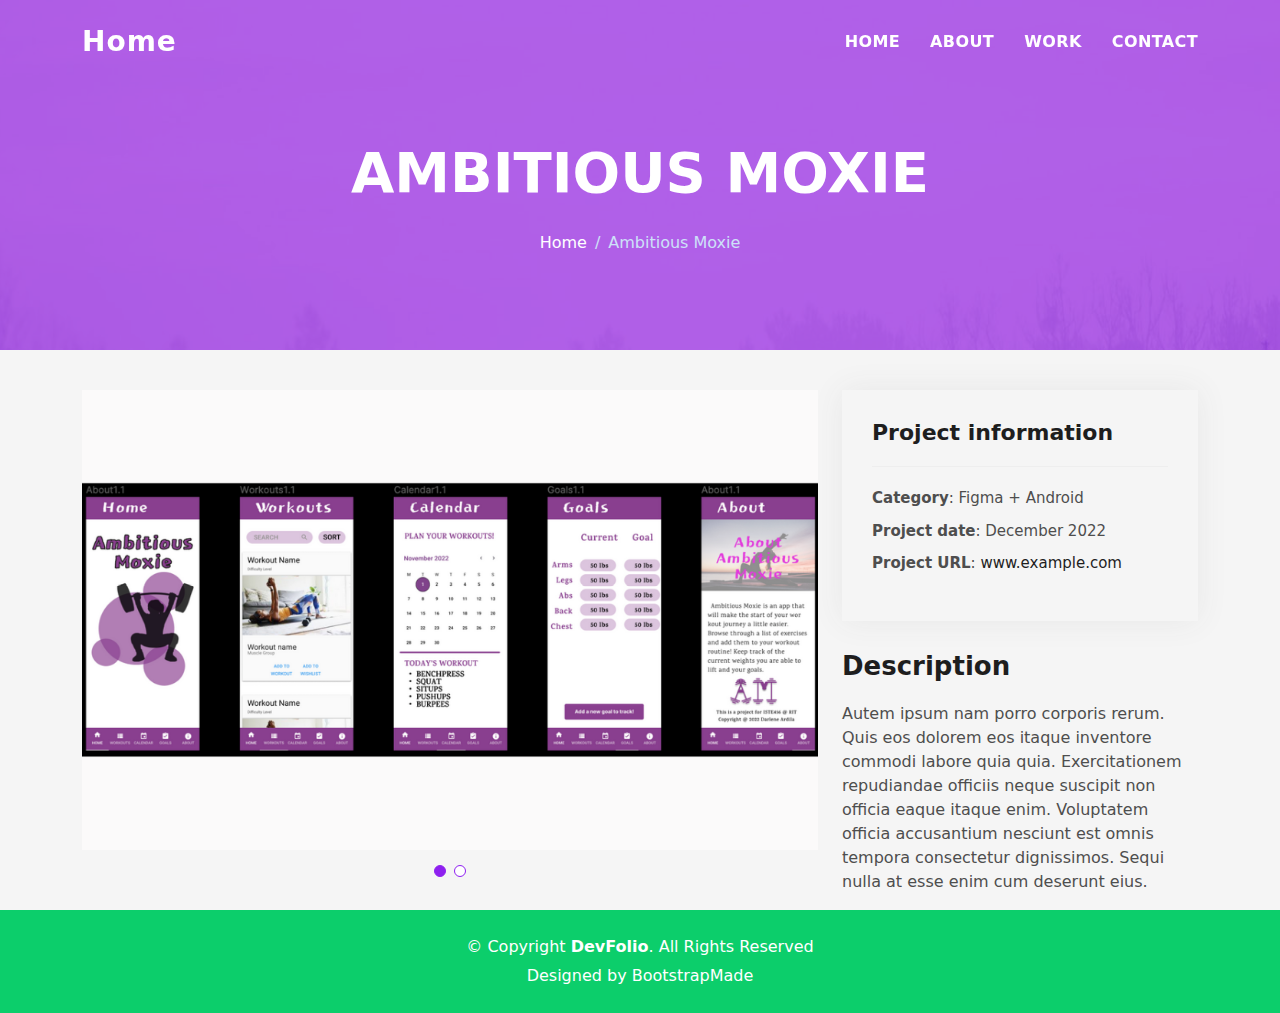
==== ambitiousMoxie.html @ 5d599fed "Added project images and fixed navigation." ====
<!DOCTYPE html>
<html lang="en">
  <head>
    <meta charset="utf-8" />
    <meta content="width=device-width, initial-scale=1.0" name="viewport" />

    <title>Ambitious Moxie</title>
    <meta content="" name="description" />
    <meta content="Figma, Jetpack Compose, Android" name="keywords" />

    <!-- Favicons -->
    <link href="assets/img/favicon.png" rel="icon" />
    <link href="assets/img/apple-touch-icon.png" rel="apple-touch-icon" />

    <!-- Vendor CSS Files -->
    <link
      href="assets/vendor/bootstrap/css/bootstrap.min.css"
      rel="stylesheet"
    />
    <link
      href="assets/vendor/bootstrap-icons/bootstrap-icons.css"
      rel="stylesheet"
    />
    <link
      href="assets/vendor/glightbox/css/glightbox.min.css"
      rel="stylesheet"
    />
    <link href="assets/vendor/swiper/swiper-bundle.min.css" rel="stylesheet" />

    <!-- Template Main CSS File -->
    <link href="assets/css/style.css" rel="stylesheet" />

    <!-- =======================================================
  * Template Name: DevFolio
  * Updated: Mar 10 2023 with Bootstrap v5.2.3
  * Template URL: https://bootstrapmade.com/devfolio-bootstrap-portfolio-html-template/
  * Author: BootstrapMade.com
  * License: https://bootstrapmade.com/license/
  ======================================================== -->
  </head>

  <body>
    <!-- ======= Header ======= -->
    <header id="header" class="fixed-top">
      <div class="container d-flex align-items-center justify-content-between">
        <h1 class="logo"><a href="index.html">Home</a></h1>
        <!-- Uncomment below if you prefer to use an image logo -->
        <!-- <a href="index.html" class="logo"><img src="assets/img/logo.png" alt="" class="img-fluid"></a>-->

        <nav id="navbar" class="navbar">
          <ul>
            <li>
              <a class="nav-link scrollto" href="index.html#hero">Home</a>
            </li>
            <li>
              <a class="nav-link scrollto" href="index.html#about">About</a>
            </li>
            <li>
              <a class="nav-link scrollto" href="index.html#work">Work</a>
            </li>
            <li>
              <a class="nav-link scrollto" href="index.html#contact">Contact</a>
            </li>
          </ul>
          <i class="bi bi-list mobile-nav-toggle"></i>
        </nav>
        <!-- .navbar -->
      </div>
    </header>
    <!-- End Header -->

    <div
      class="hero hero-single route bg-image"
      style="background-image: url(assets/img/overlay-bg.jpg)"
    >
      <div class="overlay-mf"></div>
      <div class="hero-content display-table">
        <div class="table-cell">
          <div class="container">
            <h2 class="hero-title mb-4">Ambitious Moxie</h2>
            <ol class="breadcrumb d-flex justify-content-center">
              <li class="breadcrumb-item">
                <a href="#">Home</a>
              </li>
              <li class="breadcrumb-item active">Ambitious Moxie</li>
            </ol>
          </div>
        </div>
      </div>
    </div>

    <main id="main">
      <!-- ======= Portfolio Details Section ======= -->
      <section id="portfolio-details" class="portfolio-details">
        <div class="container">
          <div class="row gy-4">
            <div class="col-lg-8">
              <div class="portfolio-details-slider swiper">
                <div class="swiper-wrapper align-items-center">
                  <div class="swiper-slide">
                    <img
                      src="assets/img/projects/ambitiousMoxie/AM1.png"
                      alt="ambitiousMoxie screens"
                    />
                  </div>

                  <div class="swiper-slide">
                    <img
                      src="assets/img/projects/ambitiousMoxie/AM2.png"
                      alt="ambitiousMoxie graphics"
                    />
                  </div>
                </div>
                <div class="swiper-pagination"></div>
              </div>
            </div>

            <div class="col-lg-4">
              <div class="portfolio-info">
                <h3>Project information</h3>
                <ul>
                  <li><strong>Category</strong>: Figma + Android</li>
                  <li><strong>Project date</strong>: December 2022</li>
                  <li>
                    <strong>Project URL</strong>:
                    <a href="#">www.example.com</a>
                  </li>
                </ul>
              </div>
              <div class="portfolio-description">
                <h2>Description</h2>
                <p>
                  Autem ipsum nam porro corporis rerum. Quis eos dolorem eos
                  itaque inventore commodi labore quia quia. Exercitationem
                  repudiandae officiis neque suscipit non officia eaque itaque
                  enim. Voluptatem officia accusantium nesciunt est omnis
                  tempora consectetur dignissimos. Sequi nulla at esse enim cum
                  deserunt eius.
                </p>
              </div>
            </div>
          </div>
        </div>
      </section>
      <!-- End Portfolio Details Section -->
    </main>
    <!-- End #main -->

    <!-- ======= Footer ======= -->
    <footer>
      <div class="container">
        <div class="row">
          <div class="col-sm-12">
            <div class="copyright-box">
              <p class="copyright">
                &copy; Copyright <strong>DevFolio</strong>. All Rights Reserved
              </p>
              <div class="credits">
                <!--
              All the links in the footer should remain intact.
              You can delete the links only if you purchased the pro version.
              Licensing information: https://bootstrapmade.com/license/
              Purchase the pro version with working PHP/AJAX contact form: https://bootstrapmade.com/buy/?theme=DevFolio
            -->
                Designed by
                <a href="https://bootstrapmade.com/">BootstrapMade</a>
              </div>
            </div>
          </div>
        </div>
      </div>
    </footer>
    <!-- End  Footer -->

    <div id="preloader"></div>
    <a
      href="#"
      class="back-to-top d-flex align-items-center justify-content-center"
      ><i class="bi bi-arrow-up-short"></i
    ></a>

    <!-- Vendor JS Files -->
    <script src="assets/vendor/purecounter/purecounter_vanilla.js"></script>
    <script src="assets/vendor/bootstrap/js/bootstrap.bundle.min.js"></script>
    <script src="assets/vendor/glightbox/js/glightbox.min.js"></script>
    <script src="assets/vendor/swiper/swiper-bundle.min.js"></script>
    <script src="assets/vendor/typed.js/typed.min.js"></script>
    <script src="assets/vendor/php-email-form/validate.js"></script>

    <!-- Template Main JS File -->
    <script src="assets/js/main.js"></script>
  </body>
</html>
---- assets/css/style.css ----
/**
* Template Name: DevFolio
* Updated: Mar 10 2023 with Bootstrap v5.2.3
* Template URL: https://bootstrapmade.com/devfolio-bootstrap-portfolio-html-template/
* Author: BootstrapMade.com
* License: https://bootstrapmade.com/license/
*/

/*--------------------------------------------------------------
# General
Colors: 
8789c0
ff299c
c2cae8
000500
362417
--------------------------------------------------------------*/
body {
  background-color: #f5f5f5;
  color: #4e4e4e;
}

h1,
h2,
h3,
h4,
h5,
h6 {
  color: #1e1e1e;
}

a {
  color: #1e1e1e;
  text-decoration: none;
  transition: all 0.5s ease-in-out;
}

a:hover {
  color: #8E20EF;
  text-decoration: none;
  transition: all 0.5s ease-in-out;
}

.p-r {
  position: relative;
}

.color-a {
  text-decoration: none;
  color: #8E20EF;
}

.color-d {
  color: #f5f5f5;
}

.color-text-a {
  text-decoration: none;
  color: #4e4e4e;
}

.box-shadow,
.card-blog,
.work-box,
.service-box,
.paralax-mf {
  box-shadow: 0 13px 8px -10px rgba(0, 0, 0, 0.1);
}

.box-shadow-a,
.button:hover {
  text-decoration: none;
  box-shadow: 0 0 0 4px #cde1f8;
}

.display-5 {
  font-size: 2.5rem;
  font-weight: 300;
  line-height: 1.1;
}

.display-6 {
  font-size: 2rem;
  font-weight: 300;
  line-height: 1.1;
}

.avatar {
  width: 32px;
  height: 32px;
  margin-right: 4px;
  overflow: hidden;
}

.bg-image {
  background-repeat: no-repeat;
  background-attachment: fixed;
  background-size: cover;
  background-position: center center;
}

@media (max-width: 1024px) {
  .bg-image {
    background-attachment: scroll;
  }
}

.overlay-mf {
  background-color: #8E20EF;
}

.overlay-mf {
  position: absolute;
  top: 0;
  left: 0px;
  padding: 0;
  height: 100%;
  width: 100%;
  opacity: 0.7;
}

.paralax-mf {
  position: relative;
  padding: 8rem 0;
}

.display-table {
  width: 100%;
  height: 100%;
  display: table;
}

.table-cell {
  display: table-cell;
  vertical-align: middle;
}

/*--/ Sections /--*/
.sect-4 {
  padding: 4rem 0;
}

.sect-pt4 {
  padding-top: 4rem;
}

.sect-mt4 {
  margin-top: 4rem;
}

/*--/ Title s /--*/
.title-s {
  font-weight: 600;
  color: #1e1e1e;
  font-size: 1.1rem;
}

/*--/ Title A /--*/
.title-box {
  margin-bottom: 4rem;
}

.title-a {
  text-decoration: none;
  font-size: 3rem;
  font-weight: bold;
  text-transform: uppercase;
}

.subtitle-a {
  text-decoration: none;
  color: #4e4e4e;
}

.line-mf {
  width: 40px;
  height: 5px;
  background-color: #8E20EF;
  margin: 0 auto;
}

/*--/ Title Left /--*/
.title-box-2 {
  margin-bottom: 3rem;
}

.title-left {
  font-size: 2rem;
  position: relative;
}

.title-left:before {
  content: "";
  position: absolute;
  height: 3px;
  background-color: #8E20EF;
  width: 100px;
  bottom: -12px;
}

/*------/ Box /------*/
.box-pl2 {
  padding-left: 2rem;
}

.box-shadow-full {
  padding: 3rem 1.25rem;
  position: relative;
  background-color: #fff;
  margin-bottom: 3rem;
  z-index: 2;
  box-shadow: 0 1px 1px 0 rgba(0, 0, 0, 0.06), 0 2px 5px 0 rgba(0, 0, 0, 0.2);
}

@media (min-width: 768px) {
  .box-shadow-full {
    padding: 3rem;
  }
}

/*------/ Socials /------*/
.socials {
  padding: 1.5rem 0;
}

.socials ul li {
  display: inline-block;
}

.socials .ico-circle {
  height: 40px;
  width: 40px;
  font-size: 1.2rem;
  border-radius: 50%;
  line-height: 1.6;
  margin: 0 15px 0 0;
  box-shadow: 0 0 0 3px #8E20EF;
  transition: all 500ms ease;
}

.socials .ico-circle:hover {
  background-color: #8E20EF;
  color: #fff;
  box-shadow: 0 0 0 3px #cde1f8;
  transition: all 500ms ease;
}

/*------/ Ul resect /------*/
.ul-resect,
.widget-tags ul,
.widget-sidebar .list-sidebar,
.box-comments .list-comments,
.blog-wrapper .post-meta ul,
.list-ico,
.socials ul {
  list-style: none;
  padding-left: 0;
  margin-bottom: 0;
}

.list-ico {
  line-height: 2;
}

.list-ico span {
  color: #8E20EF;
  margin-right: 10px;
}

/*------/ Ico Circle /------*/
.ico-circle {
  height: 100px;
  width: 100px;
  font-size: 2rem;
  border-radius: 50%;
  line-height: 1.55;
  margin: 0 auto;
  text-align: center;
  box-shadow: 0 0 0 10px #8E20EF;
  display: block;
}

/*------/ Owl Carousel /------*/
.owl-theme .owl-dots {
  text-align: center;
  margin-top: 18px;
}

.owl-theme .owl-dots .owl-dot {
  display: inline-block;
}

.owl-theme .owl-dots .owl-dot span {
  width: 18px;
  height: 7px;
  margin: 5px 5px;
  background: #cde1f8;
  border: 0px solid #cde1f8;
  display: block;
  transition: all 0.6s ease-in-out;
  cursor: pointer;
}

.owl-theme .owl-dots .owl-dot:hover span {
  background-color: #cde1f8;
}

.owl-theme .owl-dots .owl-dot.active span {
  background-color: #1B1B1B;
  width: 25px;
}

/*--/ Scrolltop s /--*/
.scrolltop-mf {
  position: relative;
  display: none;
}

.scrolltop-mf span {
  z-index: 999;
  position: fixed;
  width: 42px;
  height: 42px;
  background-color: #8E20EF;
  opacity: 0.7;
  font-size: 1.6rem;
  line-height: 1.5;
  text-align: center;
  color: #fff;
  top: auto;
  left: auto;
  right: 30px;
  bottom: 50px;
  cursor: pointer;
  border-radius: 50%;
}

/*--------------------------------------------------------------
# Back to top button
--------------------------------------------------------------*/
.back-to-top {
  position: fixed;
  visibility: hidden;
  opacity: 0;
  right: 15px;
  bottom: 15px;
  z-index: 996;
  background: #8E20EF;
  width: 40px;
  height: 40px;
  border-radius: 50px;
  transition: all 0.4s;
}

.back-to-top i {
  font-size: 28px;
  color: #fff;
  line-height: 0;
}

.back-to-top:hover {
  background: #F2B7C6;
  color: #fff;
}

.back-to-top.active {
  visibility: visible;
  opacity: 1;
}

/*------/ Prelaoder /------*/
#preloader {
  position: fixed;
  top: 0;
  left: 0;
  right: 0;
  bottom: 0;
  z-index: 9999;
  overflow: hidden;
  background: #fff;
}

#preloader:before {
  content: "";
  position: fixed;
  top: calc(50% - 30px);
  left: calc(50% - 30px);
  border: 6px solid #f2f2f2;
  border-top: 6px solid #8E20EF;
  border-radius: 50%;
  width: 60px;
  height: 60px;
  animation: animate-preloader 1s linear infinite;
}

@keyframes animate-preloader {
  0% {
    transform: rotate(0deg);
  }

  100% {
    transform: rotate(360deg);
  }
}

/*------/ Button /------*/
.button {
  display: inline-block;
  padding: 0.3rem 0.6rem;
  text-align: center;
  vertical-align: middle;
  -webkit-user-select: none;
  -moz-user-select: none;
  user-select: none;
  font-size: 1rem;
  border-radius: 0.3rem;
  border: 1px solid transparent;
  transition: all 500ms ease;
  cursor: pointer;
}

.button:focus {
  outline: 0;
}

.button:hover {
  background-color: #0062d3;
  color: #fff;
  transition: all 500ms ease;
}

.button-a {
  text-decoration: none;
  background-color: #8E20EF;
  color: #fff;
  border-color: #cde1f8;
}

.button-big {
  padding: 0.9rem 2.3rem;
  font-size: 1.2rem;
}

.button-rouded {
  border-radius: 5rem;
}

.btn-lg {
  padding: 0.5rem 1rem;
  font-size: 1.25rem;
  line-height: 1.5;
  border-radius: 0.3rem;
}

/*--------------------------------------------------------------
# Header
--------------------------------------------------------------*/
#header {
  transition: all 0.5s;
  z-index: 997;
  padding: 20px 0;
}

#header .logo {
  font-size: 28px;
  margin: 0;
  padding: 0;
  font-weight: 600;
  letter-spacing: 1px;
}

#header .logo a {
  color: #fff;
}

#header .logo img {
  max-height: 40px;
}

#header.header-scrolled {
  background: rgba(0, 0, 0, 0.9);
  padding: 12px 0;
}

/*--------------------------------------------------------------
# Navigation Menu
--------------------------------------------------------------*/
/**
* Desktop Navigation 
*/
.navbar {
  padding: 0;
}

.navbar ul {
  margin: 0;
  padding: 0;
  display: flex;
  list-style: none;
  align-items: center;
}

.navbar li {
  position: relative;
}

.navbar>ul>li {
  white-space: nowrap;
  padding: 10px 0 10px 30px;
}

.navbar a,
.navbar a:focus {
  display: flex;
  align-items: center;
  justify-content: space-between;
  color: #fff;
  font-size: 16px;
  font-weight: 600;
  padding: 0;
  white-space: nowrap;
  transition: 0.3s;
  letter-spacing: 0.4px;
  position: relative;
  text-transform: uppercase;
}

.navbar a i,
.navbar a:focus i {
  font-size: 12px;
  line-height: 0;
  margin-left: 5px;
}

.navbar>ul>li>a:before {
  content: "";
  position: absolute;
  width: 100%;
  height: 2px;
  bottom: -6px;
  left: 0;
  width: 0;
  background-color: #fff;
  visibility: hidden;
  transition: all 0.3s ease-in-out 0s;
}

.navbar a:hover:before,
.navbar li:hover>a:before,
.navbar .active:before {
  visibility: visible;
  width: 80%;
}

.navbar a:hover,
.navbar .active,
.navbar .active:focus,
.navbar li:hover>a {
  color: #fff;
}

.navbar .dropdown ul {
  display: block;
  position: absolute;
  left: 30px;
  top: calc(100% + 30px);
  margin: 0;
  padding: 10px 0;
  z-index: 99;
  opacity: 0;
  visibility: hidden;
  background: #fff;
  box-shadow: 0px 0px 30px rgba(127, 137, 161, 0.25);
  transition: 0.3s;
}

.navbar .dropdown ul li {
  min-width: 200px;
}

.navbar .dropdown ul a {
  padding: 10px 20px;
  font-size: 14px;
  text-transform: none;
  color: #4e4e4e;
}

.navbar .dropdown ul a i {
  font-size: 12px;
}

.navbar .dropdown ul a:hover,
.navbar .dropdown ul .active:hover,
.navbar .dropdown ul li:hover>a {
  color: #8E20EF;
}

.navbar .dropdown:hover>ul {
  opacity: 1;
  top: 100%;
  visibility: visible;
}

.navbar .dropdown .dropdown ul {
  top: 0;
  left: calc(100% - 30px);
  visibility: hidden;
}

.navbar .dropdown .dropdown:hover>ul {
  opacity: 1;
  top: 0;
  left: 100%;
  visibility: visible;
}

@media (max-width: 1366px) {
  .navbar .dropdown .dropdown ul {
    left: -90%;
  }

  .navbar .dropdown .dropdown:hover>ul {
    left: -100%;
  }
}

/**
* Mobile Navigation 
*/
.mobile-nav-toggle {
  color: #fff;
  font-size: 28px;
  cursor: pointer;
  display: none;
  line-height: 0;
  transition: 0.5s;
}

@media (max-width: 991px) {
  .mobile-nav-toggle {
    display: block;
  }

  .navbar ul {
    display: none;
  }
}

.navbar-mobile {
  position: fixed;
  overflow: hidden;
  top: 0;
  right: 0;
  left: 0;
  bottom: 0;
  background: rgba(78, 78, 78, 0.9);
  transition: 0.3s;
  z-index: 999;
}

.navbar-mobile .mobile-nav-toggle {
  position: absolute;
  top: 15px;
  right: 15px;
}

.navbar-mobile ul {
  display: block;
  position: absolute;
  top: 55px;
  right: 15px;
  bottom: 15px;
  left: 15px;
  padding: 10px 0;
  background-color: #fff;
  overflow-y: auto;
  transition: 0.3s;
}

.navbar-mobile>ul>li {
  padding: 0;
}

.navbar-mobile a:hover:before,
.navbar-mobile li:hover>a:before,
.navbar-mobile .active:before {
  visibility: hidden;
}

.navbar-mobile a,
.navbar-mobile a:focus {
  padding: 10px 20px;
  font-size: 15px;
  color: #4e4e4e;
}

.navbar-mobile a:hover,
.navbar-mobile .active,
.navbar-mobile li:hover>a {
  color: #8E20EF;
}

.navbar-mobile .getstarted,
.navbar-mobile .getstarted:focus {
  margin: 15px;
}

.navbar-mobile .dropdown ul {
  position: static;
  display: none;
  margin: 10px 20px;
  padding: 10px 0;
  z-index: 99;
  opacity: 1;
  visibility: visible;
  background: #fff;
  box-shadow: 0px 0px 30px rgba(127, 137, 161, 0.25);
}

.navbar-mobile .dropdown ul li {
  min-width: 200px;
}

.navbar-mobile .dropdown ul a {
  padding: 10px 20px;
}

.navbar-mobile .dropdown ul a i {
  font-size: 12px;
}

.navbar-mobile .dropdown ul a:hover,
.navbar-mobile .dropdown ul .active:hover,
.navbar-mobile .dropdown ul li:hover>a {
  color: #8E20EF;
}

.navbar-mobile .dropdown>.dropdown-active {
  display: block;
}

/*--------------------------------------------------------------
# Hero Section
--------------------------------------------------------------*/
.hero {
  height: 100vh;
  position: relative;
  color: #0CCE6B;
}

.hero .hero-content {
  text-align: center;
  position: absolute;
}

.hero .overlay-itro {
  background-color: rgba(0, 0, 0, 0.6);
  position: absolute;
  top: 0;
  left: 0px;
  padding: 0;
  height: 100%;
  width: 100%;
  opacity: 0.9;
}

.hero .hero-title {
  color: #fff;
  font-weight: 600;
  font-size: 3rem;
}

@media (min-width: 768px) {
  .hero .hero-title {
    font-size: 4.5rem;
  }
}

.hero .hero-subtitle {
  font-size: 1.5rem;
  font-weight: 600;
}

@media (min-width: 768px) {
  .hero .hero-subtitle {
    font-size: 2.5rem;
  }
}

.hero .text-slider-items {
  display: none;
}

.hero-single {
  height: 350px;
}

.hero-single .hero-content {
  margin-top: 30px;
}

.hero-single .hero-title {
  text-transform: uppercase;
  font-size: 3rem;
}

@media (min-width: 768px) {
  .hero-single .hero-title {
    font-size: 3.5rem;
  }
}

.hero-single .breadcrumb {
  background-color: transparent;
  color: #8E20EF;
}

.hero-single .breadcrumb .breadcrumb-item:before {
  color: #cde1f8;
}

.hero-single .breadcrumb .breadcrumb-item.active {
  color: #cde1f8;
}

.hero-single .breadcrumb a {
  color: #fff;
}

/*--------------------------------------------------------------
# About
--------------------------------------------------------------*/
.about-mf .box-shadow-full {
  padding-top: 4rem;
  padding-bottom: 4rem;
}

.about-mf .about-img {
  margin-bottom: 2rem;
}

.about-mf .about-img img {
  margin-left: 10px;
}

@media (min-width: 767px) {
  .about-mf .box-pl2 {
    margin-top: 3rem;
    padding-left: 0rem;
  }
}

.skill-mf span {
  color: #4e4e4e;
}

.skill-mf .progress {
  background-color: #cde1f8;
  margin: 0.5rem 0 1.2rem 0;
  border-radius: 0;
  height: 0.7rem;
}

.skill-mf .progress .progress-bar {
  height: 0.7rem;
  background-color: #8E20EF;
}

/*--------------------------------------------------------------
# Services
--------------------------------------------------------------*/
.service-box {
  background-color: #fff;
  padding: 2.5rem 1.3rem;
  border-radius: 1rem;
  margin-bottom: 3rem;
  text-align: center;
}

.service-box:hover .ico-circle {
  transition: all 500ms ease;
  color: #fff;
  background-color: #8E20EF;
  box-shadow: 0 0 0 10px #cde1f8;
}

.service-box .service-ico {
  margin-bottom: 1rem;
  color: #1e1e1e;
}

.service-box .ico-circle {
  transition: all 500ms ease;
  display: inline-flex;
  align-items: center;
  justify-content: center;
}

.service-box .ico-circle i {
  line-height: 0;
  font-size: 40px;
}

.service-box .s-title {
  font-size: 1.4rem;
  text-transform: uppercase;
  text-align: center;
  padding: 0.4rem 0;
}

.service-box .s-description {
  color: #4e4e4e;
}

/*--------------------------------------------------------------
# Counter
--------------------------------------------------------------*/
.counter-box {
  color: #fff;
  text-align: center;
}

@media (min-width: 577px) {
  .counter-box {
    margin-bottom: 1.8rem;
  }
}

.counter-ico {
  margin-bottom: 1rem;
}

.counter-ico .ico-circle {
  height: 60px;
  width: 60px;
  line-height: 1.5;
  box-shadow: 0 0 0 10px #cde1f8;
}

.counter-num .counter {
  font-size: 2rem;
  margin-bottom: 0;
}

/*--------------------------------------------------------------
# Portfolio
--------------------------------------------------------------*/
.work-box {
  margin-bottom: 3rem;
  -webkit-backface-visibility: hidden;
  backface-visibility: hidden;
  background-color: #fff;
}

.work-box:hover img {
  transform: scale(1.3);
}

.work-img {
  display: block;
  overflow: hidden;
}

.work-img img {
  transition: all 1s;
}

.work-content {
  padding: 2rem 3% 1rem 4%;
}

.work-content .w-more {
  color: #4e4e4e;
  font-size: 0.8rem;
}

.work-content .w-more .w-ctegory {
  color: #8E20EF;
}

.work-content .w-like {
  font-size: 2.5rem;
  color: #8E20EF;
  float: right;
}

.work-content .w-like a {
  color: #8E20EF;
}

.work-content .w-like .num-like {
  font-size: 0.7rem;
}

.w-title {
  font-size: 1.2rem;
}

/*--------------------------------------------------------------
# Portfolio Details
--------------------------------------------------------------*/
.portfolio-details {
  padding-top: 40px;
}

.portfolio-details .portfolio-details-slider img {
  width: 100%;
}

.portfolio-details .portfolio-details-slider .swiper-pagination {
  margin-top: 20px;
  position: relative;
}

.portfolio-details .portfolio-details-slider .swiper-pagination .swiper-pagination-bullet {
  width: 12px;
  height: 12px;
  background-color: #fff;
  opacity: 1;
  border: 1px solid #8E20EF;
}

.portfolio-details .portfolio-details-slider .swiper-pagination .swiper-pagination-bullet-active {
  background-color: #8E20EF;
}

.portfolio-details .portfolio-info {
  padding: 30px;
  box-shadow: 0px 0 30px rgba(78, 78, 78, 0.08);
}

.portfolio-details .portfolio-info h3 {
  font-size: 22px;
  font-weight: 700;
  margin-bottom: 20px;
  padding-bottom: 20px;
  border-bottom: 1px solid #eee;
}

.portfolio-details .portfolio-info ul {
  list-style: none;
  padding: 0;
  font-size: 15px;
}

.portfolio-details .portfolio-info ul li+li {
  margin-top: 10px;
}

.portfolio-details .portfolio-description {
  padding-top: 30px;
}

.portfolio-details .portfolio-description h2 {
  font-size: 26px;
  font-weight: 700;
  margin-bottom: 20px;
}

.portfolio-details .portfolio-description p {
  padding: 0;
}

/*--------------------------------------------------------------
# Testimonials
--------------------------------------------------------------*/
.testimonial-box {
  color: #fff;
  text-align: center;
}

.testimonial-box .author-test {
  margin-top: 1rem;
}

.testimonial-box .author-test img {
  margin: 0 auto;
}

.testimonial-box .author {
  color: #fff;
  text-transform: uppercase;
  font-weight: 600;
  margin: 1rem 0;
  display: block;
  font-size: 1.4rem;
}

.testimonial-box .comit {
  font-size: 2rem;
  color: #8E20EF;
  background-color: #fff;
  width: 52px;
  height: 52px;
  display: block;
  margin: 0 auto;
  border-radius: 50%;
  line-height: 1.6;
}

@media (min-width: 768px) {
  .testimonial-box .description {
    padding: 0 5rem;
  }
}

@media (min-width: 992px) {
  .testimonial-box .description {
    padding: 0 8rem;
  }
}

@media (min-width: 1200px) {
  .testimonial-box .description {
    padding: 0 13rem;
  }
}

.swiper-pagination {
  margin-top: 20px;
  position: relative;
}

.swiper-pagination .swiper-pagination-bullet {
  width: 12px;
  height: 12px;
  background-color: rgba(255, 255, 255, 0.4);
  opacity: 1;
}

.swiper-pagination .swiper-pagination-bullet-active {
  background-color: #fff;
}

/*--------------------------------------------------------------
# Contact
--------------------------------------------------------------*/
.footer-paralax {
  padding: 4rem 0 0 0;
}

.contact-mf {
  margin-top: 4rem;
}

@media (min-width: 767px) {
  .contact-mf .box-pl2 {
    margin-top: 3rem;
    padding-left: 0rem;
  }
}

.php-email-form .error-message {
  display: none;
  color: #fff;
  background: #ed3c0d;
  text-align: center;
  padding: 15px;
  font-weight: 600;
}

.php-email-form .sent-message {
  display: none;
  color: #fff;
  background: #18d26e;
  text-align: center;
  padding: 15px;
  font-weight: 600;
}

.php-email-form .loading {
  display: none;
  background: #fff;
  text-align: center;
  padding: 15px;
}

.php-email-form .loading:before {
  content: "";
  display: inline-block;
  border-radius: 50%;
  width: 24px;
  height: 24px;
  margin: 0 10px -6px 0;
  border: 3px solid #18d26e;
  border-top-color: #eee;
  animation: animate-loading 1s linear infinite;
}

.php-email-form input,
.php-email-form textarea {
  border-radius: 0;
  box-shadow: none;
  font-size: 14px;
}

.php-email-form input:focus,
.php-email-form textarea:focus {
  border-color: #8E20EF;
}

.php-email-form input {
  padding: 10px 15px;
}

.php-email-form textarea {
  padding: 12px 15px;
  margin-bottom: 0;
}

.php-email-form button[type=submit] {
  background: #8E20EF;
  border: 0;
  padding: 10px 24px;
  color: #fff;
  transition: 0.4s;
}

.php-email-form button[type=submit]:hover {
  background: #0CCE6B;
}

@keyframes animate-loading {
  0% {
    transform: rotate(0deg);
  }

  100% {
    transform: rotate(360deg);
  }
}

/*--------------------------------------------------------------
# Blog
--------------------------------------------------------------*/
@media (min-width: 767px) {
  .card-blog {
    margin-bottom: 3rem;
  }
}

.card-blog .card-body {
  position: relative;
}

.card-blog .card-category-box {
  position: absolute;
  text-align: center;
  top: -16px;
  left: 15px;
  right: 15px;
  line-height: 25px;
  overflow: hidden;
}

.card-blog .card-category {
  display: inline-block;
  color: #fff;
  padding: 0 15px 5px;
  overflow: hidden;
  background-color: #8E20EF;
  border-radius: 4px;
}

.card-blog .card-category .category {
  color: #fff;
  display: inline-block;
  text-transform: uppercase;
  font-size: 0.7rem;
  letter-spacing: 0.1px;
  margin-bottom: 0;
}

.card-blog .card-title {
  font-size: 1.3rem;
  margin-top: 0.6rem;
}

.card-blog .card-description {
  color: #4e4e4e;
}

.card-blog .post-author {
  display: inline-block;
}

.card-blog .post-date {
  color: #4e4e4e;
  display: inline-block;
  float: right;
}

/*--------------------------------------------------------------
# Blog Single
--------------------------------------------------------------*/
.post-box,
.form-comments,
.box-comments,
.widget-sidebar {
  padding: 2rem;
  background-color: #fff;
  margin-bottom: 3rem;
}

@media (min-width: 768px) {

  .post-box,
  .form-comments,
  .box-comments,
  .widget-sidebar {
    padding: 3rem;
  }
}

.blog-wrapper .article-title {
  font-size: 1.5rem;
}

@media (min-width: 768px) {
  .blog-wrapper .article-title {
    font-size: 1.9rem;
  }
}

.blog-wrapper .post-meta {
  margin: 1rem 0;
}

.blog-wrapper .post-meta ul {
  border-left: 4px solid #8E20EF;
  margin-top: 1rem;
}

.blog-wrapper .post-meta ul li {
  display: inline-block;
  margin-left: 15px;
}

.blog-wrapper .post-meta ul a {
  color: #8E20EF;
}

.blog-wrapper .post-meta ul span {
  color: #1e1e1e;
}

.blog-wrapper .blockquote {
  border-left: 4px solid #8E20EF;
  padding: 18px;
  font-style: italic;
}

/*------/ Comments /------*/
.box-comments .list-comments li {
  padding-bottom: 40px;
}

.box-comments .list-comments .comment-avatar {
  display: table-cell;
  vertical-align: top;
}

.box-comments .list-comments .comment-avatar img {
  width: 80px;
  height: 80px;
}

.box-comments .list-comments .comment-author {
  font-size: 1.3rem;
}

@media (min-width: 768px) {
  .box-comments .list-comments .comment-author {
    font-size: 1.5rem;
  }
}

.box-comments .list-comments .comment-details {
  display: table-cell;
  vertical-align: top;
  padding-left: 25px;
}

.box-comments .list-comments a {
  color: #8E20EF;
}

.box-comments .list-comments span {
  color: #1e1e1e;
  font-style: italic;
}

.box-comments .comment-children {
  margin-left: 40px;
}

/*------/ Sidebar /------*/
.widget-sidebar .sidebar-title {
  font-size: 1.6rem;
  font-weight: 600;
  border-left: 5px solid #8E20EF;
  padding-left: 15px;
  text-transform: uppercase;
  margin-bottom: 1.5rem;
}

.widget-sidebar .list-sidebar li {
  position: relative;
  padding: 6px 0 6px 24px;
}

.widget-sidebar .list-sidebar li:before {
  position: absolute;
  content: "";
  width: 10px;
  height: 1px;
  left: 0;
  background-color: #8E20EF;
  top: 20px;
}

.sidebar-search input {
  background-color: #fff;
  border-radius: 0;
  transition: all 0.5s ease-in-out;
}

.sidebar-search .btn-search {
  background-color: #8E20EF;
  border-color: #8E20EF;
  border-radius: 0;
  padding-left: 20px;
  padding-right: 20px;
}

.widget-tags ul li {
  display: inline-block;
  background-color: #8E20EF;
  padding: 0.2rem 0.6rem;
  margin-bottom: 0.5rem;
  border-radius: 15px;
}

.widget-tags ul li a {
  color: #fff;
}

/*--------------------------------------------------------------
# Footer
--------------------------------------------------------------*/
footer {
  text-align: center;
  color: #fff;
  padding: 25px 0;
  background: #0CCE6B;
}

footer .copyright {
  margin-bottom: 0.3rem;
}

footer .credits {
  margin-bottom: 0;
}

footer .credits a {
  color: #fff;
}
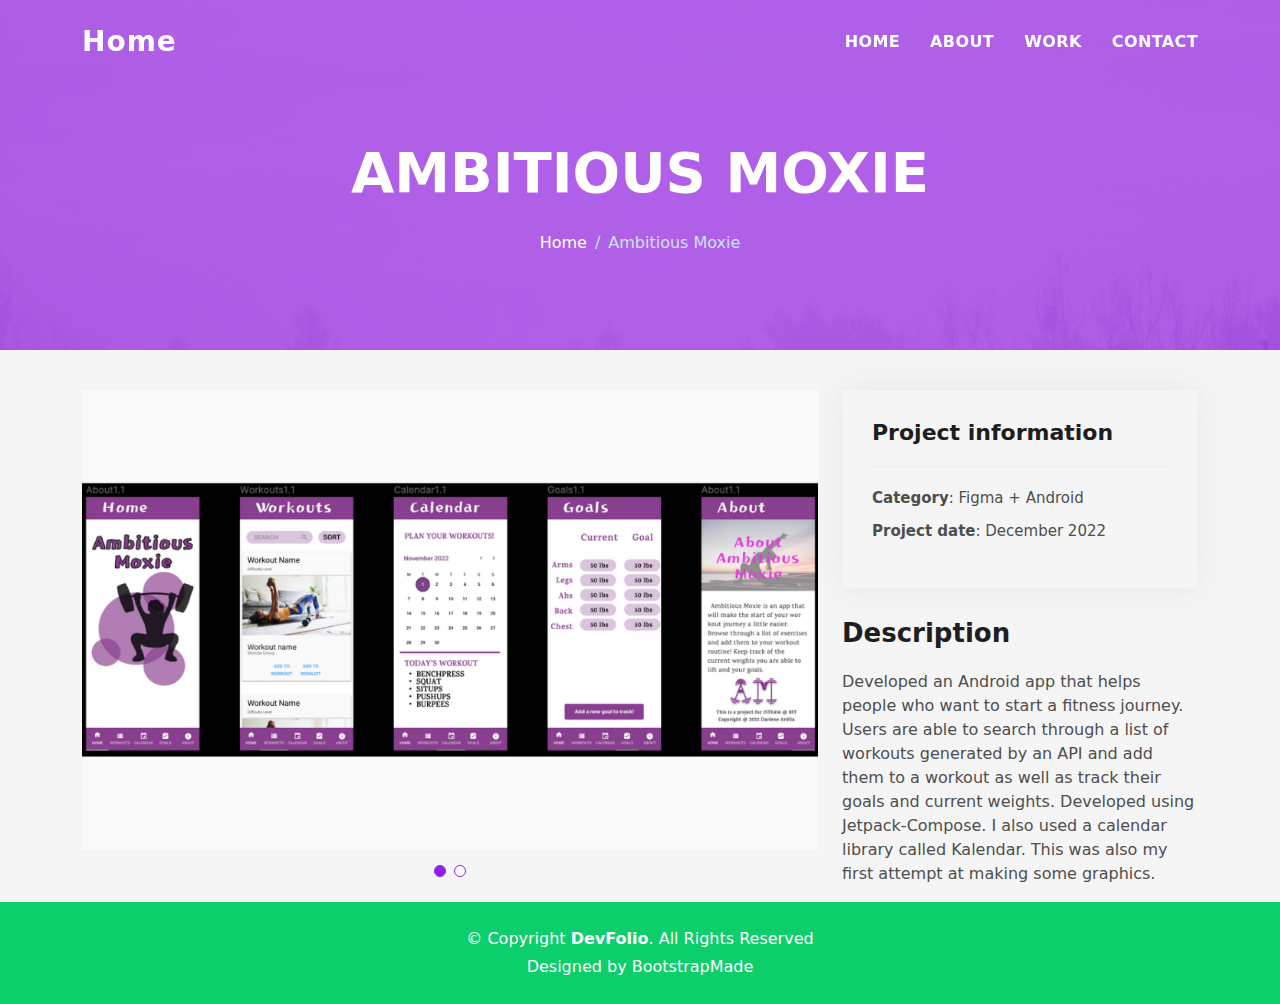
==== commit 31079ef4: "She is now ready for viewing :)" ====
--- a/ambitiousMoxie.html
+++ b/ambitiousMoxie.html
@@ -121,21 +121,18 @@
                 <ul>
                   <li><strong>Category</strong>: Figma + Android</li>
                   <li><strong>Project date</strong>: December 2022</li>
-                  <li>
-                    <strong>Project URL</strong>:
-                    <a href="#">www.example.com</a>
-                  </li>
                 </ul>
               </div>
               <div class="portfolio-description">
                 <h2>Description</h2>
                 <p>
-                  Autem ipsum nam porro corporis rerum. Quis eos dolorem eos
-                  itaque inventore commodi labore quia quia. Exercitationem
-                  repudiandae officiis neque suscipit non officia eaque itaque
-                  enim. Voluptatem officia accusantium nesciunt est omnis
-                  tempora consectetur dignissimos. Sequi nulla at esse enim cum
-                  deserunt eius.
+                  Developed an Android app that helps people who want to start a
+                  fitness journey. Users are able to search through a list of
+                  workouts generated by an API and add them to a workout as well
+                  as track their goals and current weights. Developed using
+                  Jetpack-Compose. I also used a calendar library called
+                  Kalendar. This was also my first attempt at making some
+                  graphics.
                 </p>
               </div>
             </div>
--- a/assets/css/style.css
+++ b/assets/css/style.css
@@ -1465,4 +1465,5 @@
 
 footer .credits a {
   color: #fff;
-}+}
+
